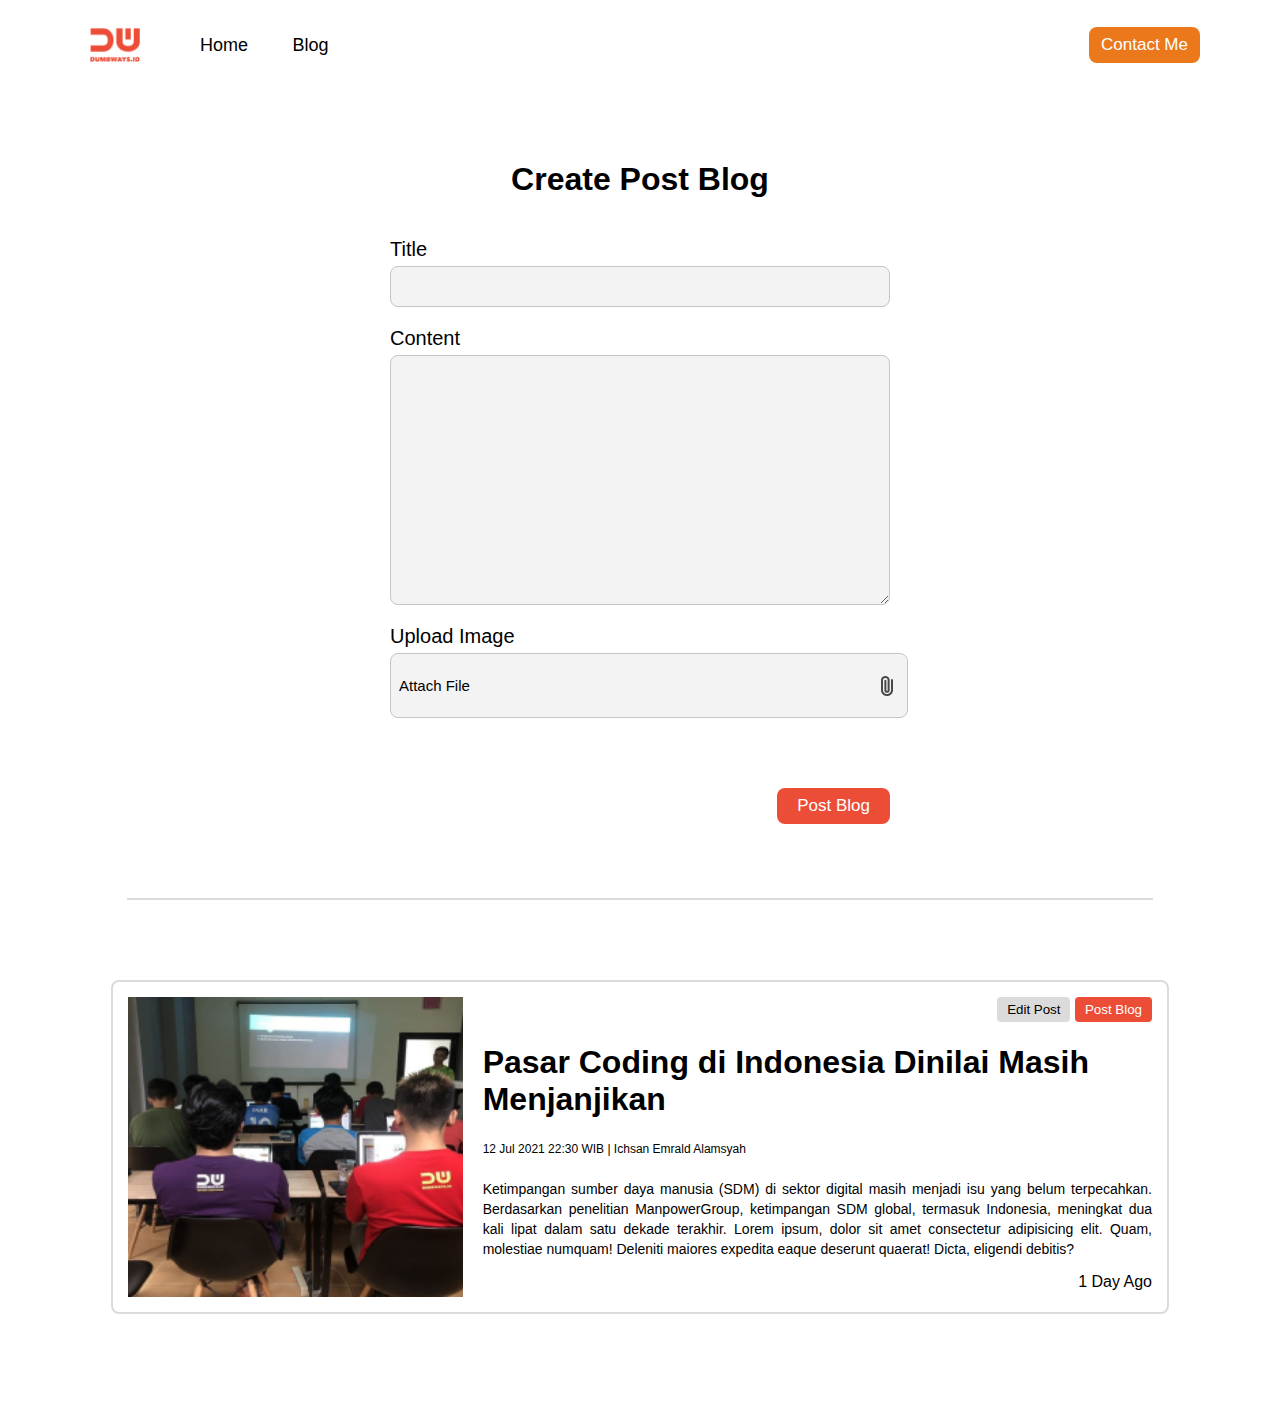
==== blog.html @ 57a249e0 "first commit" ====
<html>
  <head>
    <title>Creating Blog Page</title>
    <link rel="stylesheet" href="assets/css/blogstyle.css" />
  </head>
  <body>
    <!-- NavBar -->
    <!-- <nav>
      <div class="left-side">
        <a href="index.html">
          <img src="assets/images/logo.png" alt="logo" />
        </a>
        <ul>
          <li>
            <a href="index.html">Home</a>
          </li>
          <li>
            <a href="blog.html" class="list-active">Blog</a>
          </li>
        </ul>
      </div>
      <div class="right-side">
        <a href="Contact.html"> Contact Me </a>
      </div>
    </nav> -->

    <nav>
      <div class="left">
          <img src="assets/images/logo.png" alt="left-logo" class="img-nav-left">

          <ul>
              <li><a href="index.html">Home</a></li>
              <li><a href="blog.html">Blog</a></li>
          </ul>

      </div>

      <div class="right">
          <a href="Contact.html">Contact Me</a>
      </div>
  </nav>

    <!-- Blog -->
    <!-- Form -->
    <div class="blog">
      <div class="blog-form">
        <div class="form-container">
          <form onsubmit="addBlog(event)">
            <h1>Create Post Blog</h1>
            <div>
              <label for="input-blog-title">Title</label>
              <input id="input-blog-title" />
            </div>
            <div>
              <label for="input-blog-content">Content</label>
              <textarea id="input-blog-content"></textarea>
            </div>
            <div>
              <label>Upload Image</label>
              <div class="input-blog-image-group">
                <label for="input-blog-image">
                  <p>Attach File</p>
                  <img src="assets/images/file.png" alt="file" />
                </label>
                <input type="file" id="input-blog-image" hidden />
              </div>
            </div>
            <div class="button-group">
              <button>Post Blog</button>
            </div>
          </form>
        </div>
      </div>
      <hr class="line" />
      <div id="contents" class="blog-list">
        <!-- dynamic content would be here -->
        <div class="blog-list-item">
          <div class="blog-image">
            <img src="assets/images/blog-img.png" alt="" />
          </div>
          <div class="blog-content">
            <div class="btn-group">
              <button class="btn-edit">Edit Post</button>
              <button class="btn-post">Post Blog</button>
            </div>
            <h1>
              <a href="blog-detail.html" target="_blank"
                >Pasar Coding di Indonesia Dinilai Masih Menjanjikan</a
              >
            </h1>
            <div class="detail-blog-content">
              12 Jul 2021 22:30 WIB | Ichsan Emrald Alamsyah
            </div>
            <p>
              Ketimpangan sumber daya manusia (SDM) di sektor digital masih
              menjadi isu yang belum terpecahkan. Berdasarkan penelitian
              ManpowerGroup, ketimpangan SDM global, termasuk Indonesia,
              meningkat dua kali lipat dalam satu dekade terakhir. Lorem ipsum,
              dolor sit amet consectetur adipisicing elit. Quam, molestiae
              numquam! Deleniti maiores expedita eaque deserunt quaerat! Dicta,
              eligendi debitis?
            </p>
            <div style="text-align: right;">
              <span>
                1 Day Ago
              </span>
            </div>
          </div>
        </div>
      </div>
    </div>
    <script src="script.js"></script>
  </body>
</html>
---- assets/css/blogstyle.css ----
/* Font Overall */
* {
  /* box-sizing: border-box; */
  font-family: Arial, Helvetica, sans-serif;
}

/* For Body Start Here*/
body {
  margin: 0;
}
/* For Body End Here */

/* For Nav Start Here */
nav {
  background-image: url(/Day\ 4/assets/images/navbar3.png);
  display: flex;
  height: 10vh;
}

nav .left {
  flex: 50%;
  display: flex;
  padding: 20px;
  justify-content: left;
  align-items: center;
  padding-left: 90px;
}

nav .img-nav-left {
  width: 50px;
}

nav .left ul li a {
  text-decoration: none;
  color: black;
  padding: 20px;
}

nav .left li {
  display: inline;
  font-size: 18px;

}

.right {
  flex: 50%;
  display: flex;
  padding: 20px;
  justify-content: right;
  align-items: center;
  padding-right: 80px;
}

.right a {
  background-color: rgb(235, 120, 27);
  color: white;
  padding: 8px 12px;
  border-radius: 8px;
  text-decoration: none;
  font-size: 17px;
}
/* For Nav End Here */

/* Blog Form */
.blog-form {
  padding: 50px 0;
  display: flex;
  justify-content: center;
}

.blog-form .form-container {
  width: 500px;
}

.blog-form .form-container h1 {
  text-align: center;
  margin-bottom: 40px;
}

.blog-form form label {
  font-size: 20px;
  font-weight: 400;
}

.blog-form form input,
textarea,
select {
  width: 100%;
  font-size: 20px;
  font-weight: 400;
  padding: 8px;
  margin-top: 5px;
  margin-bottom: 20px;
  background: #f4f3f3;
  border: 1px solid #c4c4c4;
  border-radius: 8px;
}

.blog-form form textarea {
  height: 250px;
}

.blog-form form .input-blog-image-group {
  width: 100%;
  font-size: 20px;
  font-weight: 400;
  padding: 8px;
  margin-top: 5px;
  margin-bottom: 20px;
  background: #f4f3f3;
  border: 1px solid #c4c4c4;
  border-radius: 8px;
  cursor: pointer;
}

.blog-form form .input-blog-image-group label p {
  font-size: 15px;
}

.blog-form form .input-blog-image-group label {
  cursor: pointer;
  display: flex;
  align-items: center;
  justify-content: space-between;
}

.blog-form form .button-group {
  text-align: right;
}

.blog-form form button {
  margin-top: 50px;
  padding: 8px 20px;
  font-size: 17px;
  background: #ec4d37;
  border-radius: 8px;
  border: none;
  color: #fff;
  cursor: pointer;
}

.blog hr {
  border: 1px solid #dbdbdb;
  width: 80%;
  margin-right: auto;
  margin-left: auto;
}

/* Blog list */
.blog .blog-list {
  margin-top: 80px;
  margin-bottom: 80px;
  display: flex;
  align-items: center;
  flex-direction: column;
}

.blog .blog-list .blog-list-item {
  width: 80%;
  padding: 15px;
  margin-bottom: 20px;
  border: 2px solid #dbdbdb;
  border-radius: 8px;
  display: flex;
}

.blog .blog-list .blog-list-item .blog-image {
  flex: 1;
}

.blog .blog-list .blog-list-item .blog-image img {
  width: 100%;
  height: 300px;
  object-fit: cover;
}

.blog .blog-list .blog-list-item .blog-content {
  padding-left: 20px;
  flex: 2;
}

.blog .blog-list .btn-group {
  text-align: right;
  margin-bottom: 20px;
}

.blog .blog-list .btn-group .btn-edit {
  padding: 5px 10px;
  border: 0;
  border-radius: 4px;
  background: #dbdbdb;
}

.blog .blog-list .btn-group .btn-post {
  padding: 5px 10px;
  border: 0;
  border-radius: 4px;
  background: #ec4d37;
  color: #fff;
}

.blog .blog-list h1 a {
  text-decoration: none;
  color: #000000;
}

.blog .blog-list .detail-blog-content {
  font-weight: 300;
  font-size: 12px;
  line-height: 20px;
}

.blog .blog-list .blog-list-item p {
  margin-top: 20px;
  font-weight: normal;
  font-size: 14px;
  line-height: 20px;
  text-align: justify;
}

/* Blog Detail */
.blog-detail {
  display: flex;
  justify-content: center;
}

.blog-detail-container {
  width: 80%;
  margin: 40px 0;
}

.blog-detail-container img {
  width: 100%;
}

.blog-detail-container h1 {
  font-style: normal;
  font-weight: 800;
  font-size: 44px;
  line-height: 120%;
  margin-bottom: 15px;
}

.blog-detail-container .author {
  font-weight: 100;
  font-size: 20px;
  line-height: 120%;
  margin-bottom: 20px;
}

.blog-detail-container p {
  margin-top: 40px;
  font-style: normal;
  font-weight: normal;
  font-size: 24px;
  line-height: 140%;
  text-align: justify;
}
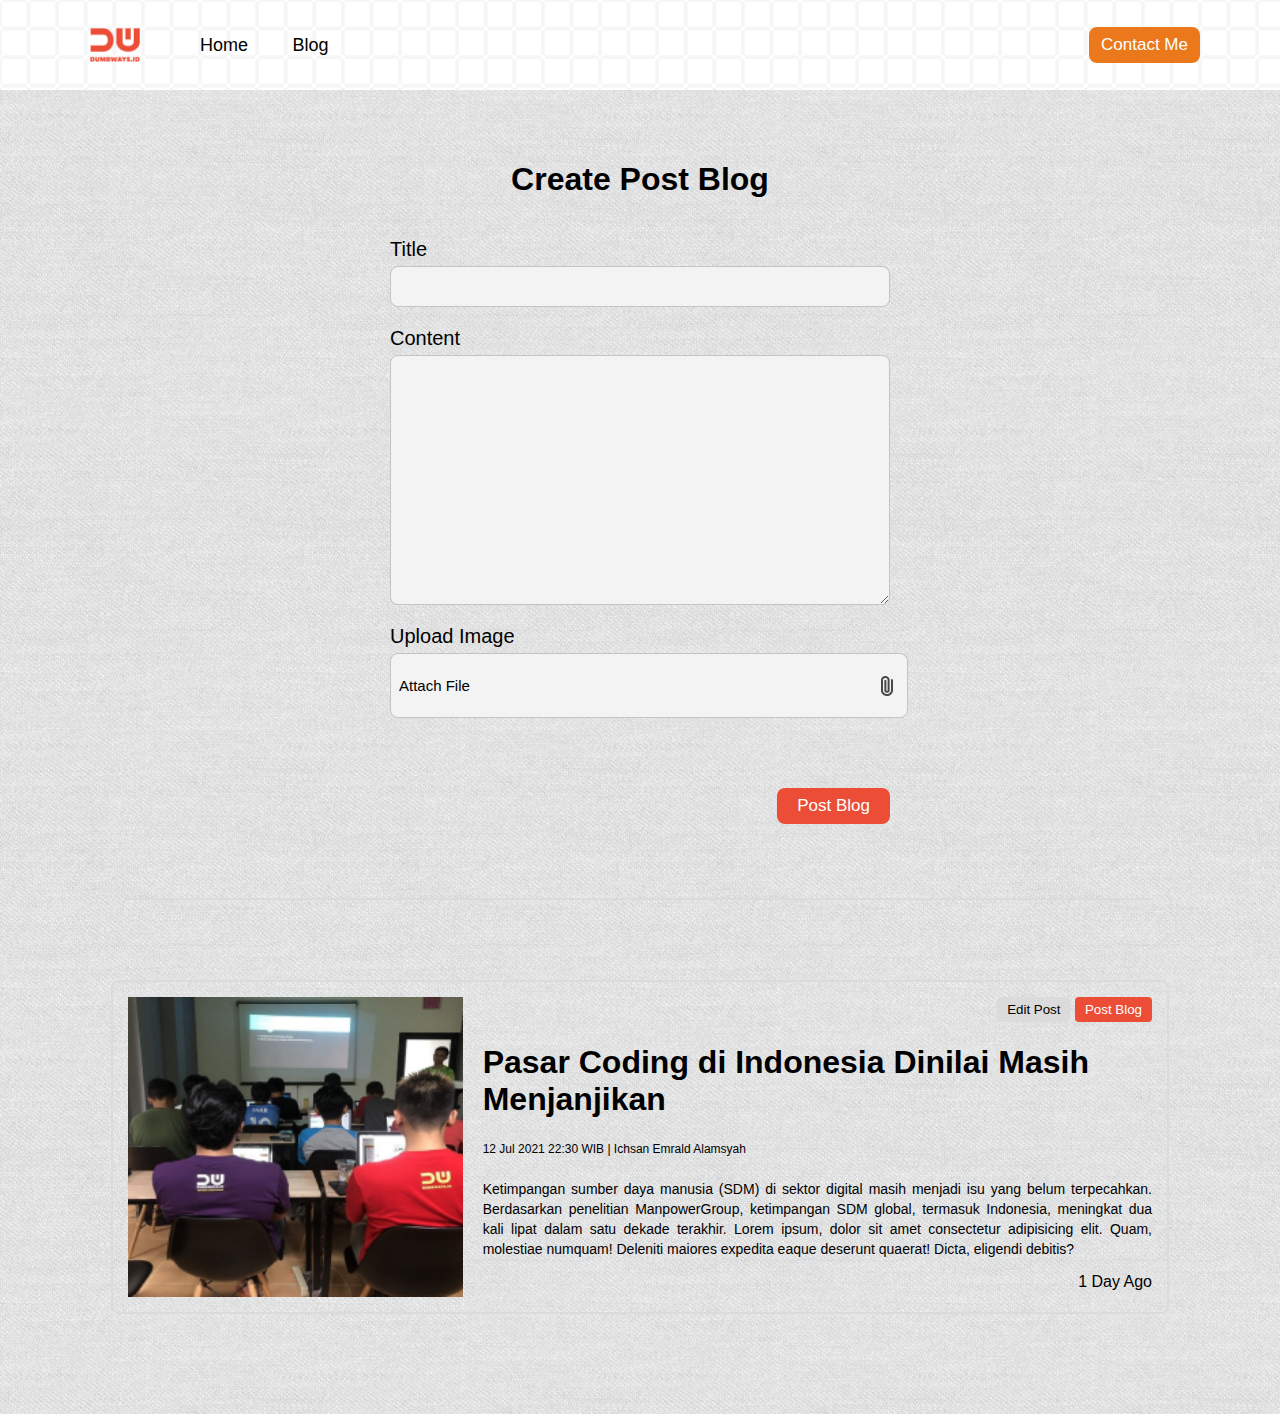
==== commit 1109295d: "Penghapusan Comment dan Typo" ====
--- a/blog.html
+++ b/blog.html
@@ -5,24 +5,6 @@
   </head>
   <body>
     <!-- NavBar -->
-    <!-- <nav>
-      <div class="left-side">
-        <a href="index.html">
-          <img src="assets/images/logo.png" alt="logo" />
-        </a>
-        <ul>
-          <li>
-            <a href="index.html">Home</a>
-          </li>
-          <li>
-            <a href="blog.html" class="list-active">Blog</a>
-          </li>
-        </ul>
-      </div>
-      <div class="right-side">
-        <a href="Contact.html"> Contact Me </a>
-      </div>
-    </nav> -->
 
     <nav>
       <div class="left">
@@ -109,6 +91,6 @@
         </div>
       </div>
     </div>
-    <script src="script.js"></script>
+    <script src="assets/js/script.js"></script>
   </body>
 </html>
--- a/assets/css/blogstyle.css
+++ b/assets/css/blogstyle.css
@@ -6,13 +6,14 @@
 
 /* For Body Start Here*/
 body {
+  background-image: url(../images/bg-container.png);
   margin: 0;
 }
 /* For Body End Here */
 
 /* For Nav Start Here */
 nav {
-  background-image: url(/Day\ 4/assets/images/navbar3.png);
+  background-image: url(../images/navbar3.png);
   display: flex;
   height: 10vh;
 }
@@ -140,6 +141,7 @@
 }
 
 .blog hr {
+  
   border: 1px solid #dbdbdb;
   width: 80%;
   margin-right: auto;
@@ -256,3 +258,4 @@
   line-height: 140%;
   text-align: justify;
 }
+
